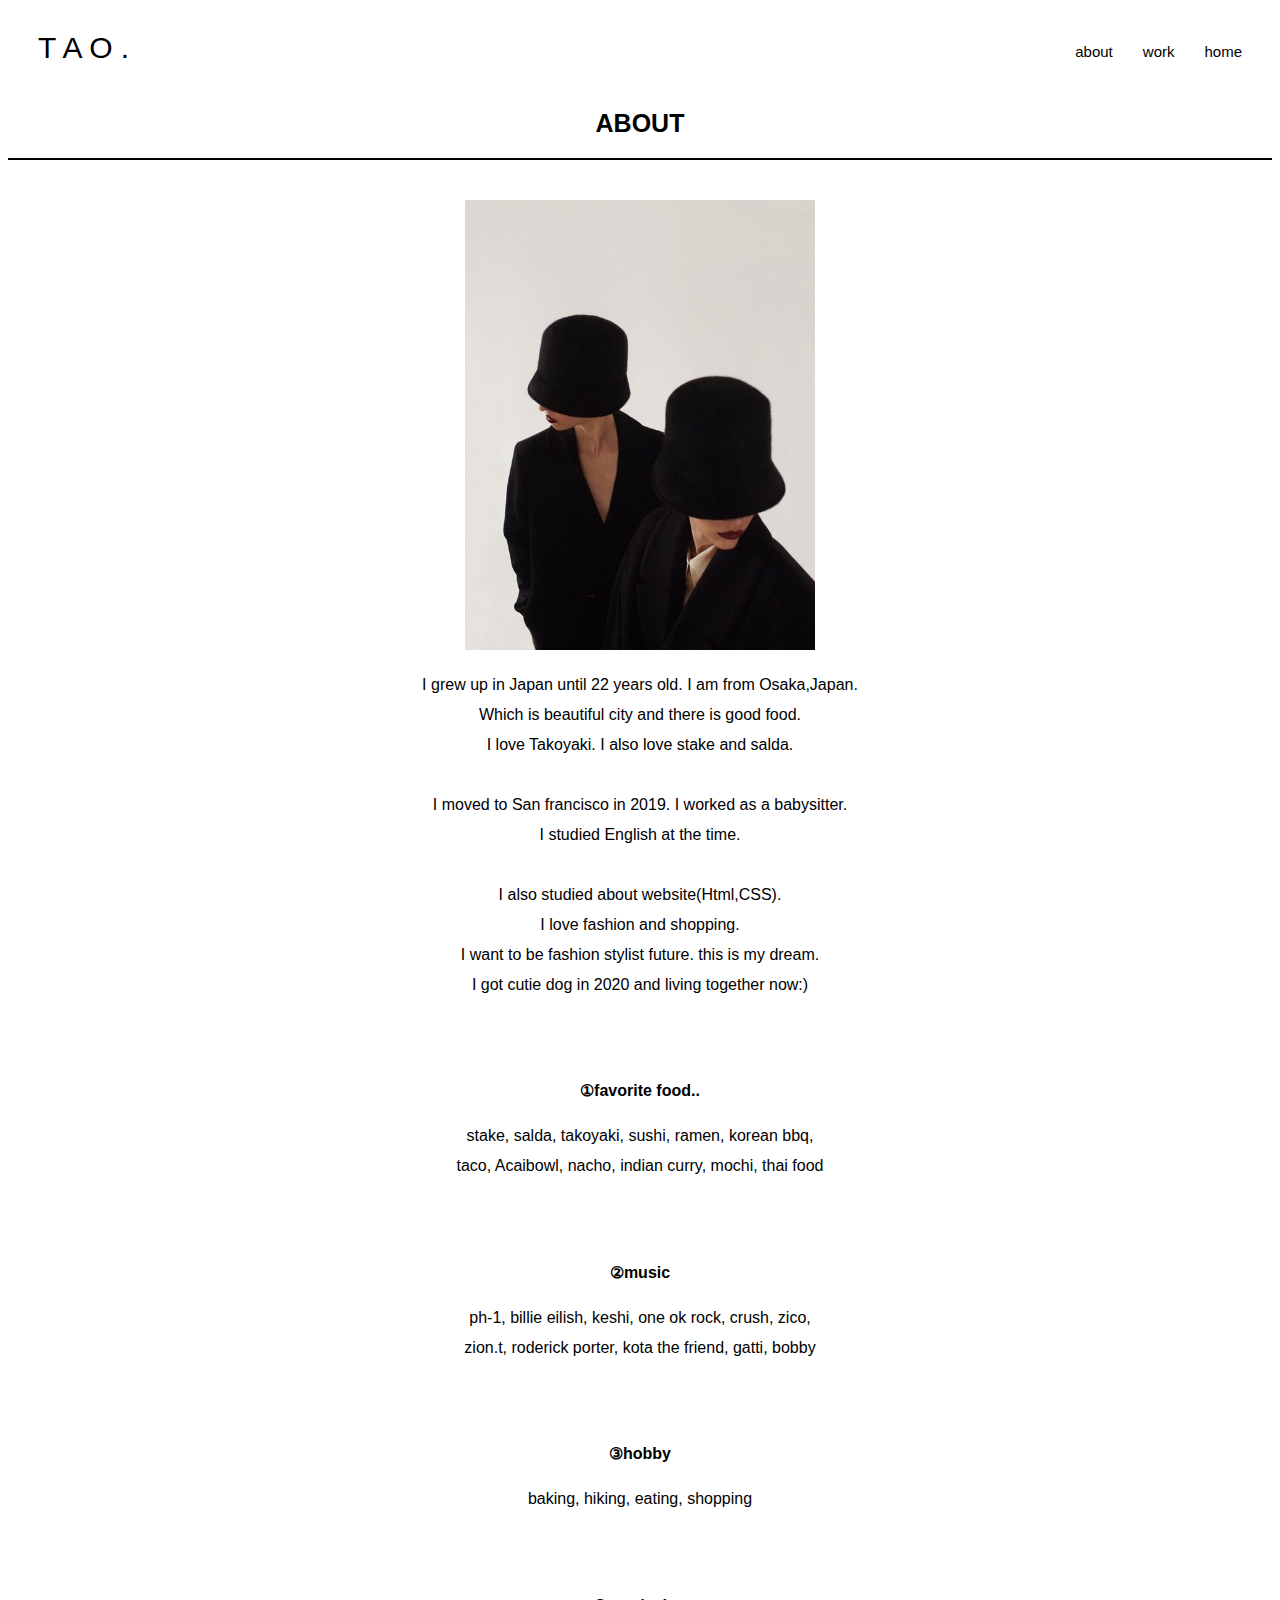
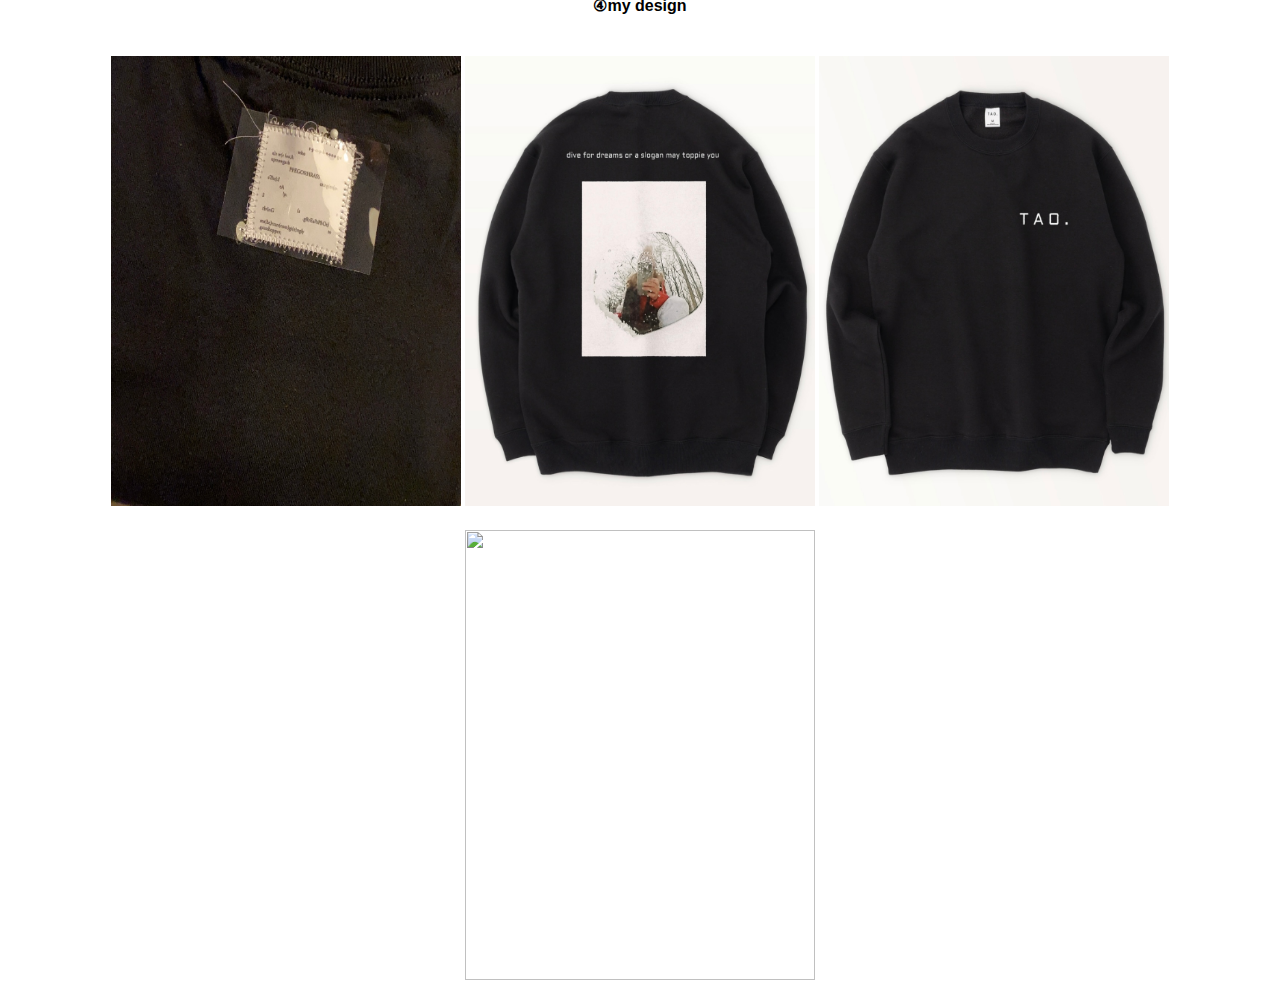
==== about.html @ c8151de6 "initial commit" ====
<!DOCTYPE html>
<html lang="en">
<head>
  <meta charset="UTF-8">
  <meta http-equiv="X-UA-Compatible" content="IE=edge">
  <meta name="viewport" content="width=device-width, initial-scale=1.0">
  <title>T A O .</title>
  <link rel="stylesheet" href="css/styles.css">
</head>
<body>
  <div class="header">
    <div class="header-logo">T A O .</div>
    <div class="header-list">
      <ul>
        <li><a href="./about.html">about</a></li>
        <li><a href="./story.html">work</a></li>
        <li><a href="./index.html">home</a></li>
      </ul>
    </div>
  </div>

  <div class="about">
    <h2>ABOUT</h2>
    <img src="IMG_0129.JPG">
    <p>I grew up in Japan until 22 years old. I am from Osaka,Japan.<br>
       Which is beautiful city and there is good food.<br>
       I love Takoyaki. I also love stake and salda.<br>
       <br>
       I moved to San francisco in 2019. I worked as a babysitter.<br>
       I studied English at the time.<br>
       <br>
       I also studied about website(Html,CSS).<br>
       I love fashion and shopping.<br>
       I want to be fashion stylist future. this is my dream.<br>
       I got cutie dog in 2020 and living together now:)</p>
    <h4>①favorite food..</h4>
    <p>stake, salda, takoyaki, sushi, ramen, korean bbq,<br>
      taco, Acaibowl, nacho, indian curry, mochi, thai food </p>
    <h4>②music</h4>
    <p>ph-1, billie eilish, keshi, one ok rock, crush, zico,<br>
      zion.t, roderick porter, kota the friend, gatti, bobby</p>
    <h4>③hobby</h4>
    <p>baking, hiking, eating, shopping</p>
    <h4>④my design</h4>
    <img src="design.jpg">
    <img src="design2.jpg">
    <img src="design3.jpg">
    <img src="design4.png">
  </div>
  
</body>
</html>
---- css/styles.css ----
body {
  /* background: rgb(143, 134, 118); */
  /* font-family: monospace; */
  font-family: Gill Sans, sans-serif;
  /* border: 5px solid white; */
  /* height: 800px; */
  width: auto;
}


.header {
  /* background: white; */
  height: 80px;
  padding: 0 30px;
  /* border: 5px solid white; */
  /* border-bottom: 2px solid black; */
}

.header-logo {
  color: black;
  float: left;
  line-height: 80px;
  font-size: 30px;
}

.header-list ul {
  float: right;
  line-height: 55px;
}

.header-list li{
  float: left;
  list-style: none;
  /* line-height: 60px; */
  padding-left: 30px;
}

.header-list a {
  cursor: pointer;
  color: black;
  text-decoration: none;
  font-size: 15px;
}

.header-list a:hover {
  text-decoration: line-through;
}

.top-wrapper {
  text-align: center;
}

.top-wrapper h1 {
  text-align: center;
}

.top-wrapper img {
  width: 450px;
  height: 350px;
  margin-left: auto;
  margin-right: auto;
  /* padding-top: 40px; */
}

.top-wrapper p {
  /* float: right; */
  font-size: 25px;
  line-height: 40px;
  letter-spacing: 4px;
  padding-bottom: 50px;
}

.about-wrapper {
  text-align: center;
}
.about-wrapper h2 {
  font-size: 25px;
  /* border-bottom: 2px solid black; */
  /* display: inline-block; */
  margin-bottom: 20px;
  padding-bottom: 20px;
  font-family: Gill Sans, sans-serif;
  font-weight: normal;

}

.about-wrapper p {
  font-size: 15px;
  font-family: Gill Sans, sans-serif;
  line-height: 30px;
}

.about-wrapper img {
  width: 300px;
  height: 400px;
  right: auto;
  left: auto;
  padding-bottom: 50px;
}

.about-wrapper a {
  cursor: pointer;
  color: black;
  text-decoration: none;
  font-size: 15px;
  font-family: Gill Sans, sans-serif;
  background-color: rgba(138, 138, 138, 0.555);
  padding: 10px 30px 10px 30px;
  color: white;
  border-radius: 30px;
}

.about-wrapper a:hover {
  text-decoration: line-through;
  opacity: 0.8;
}


.story-wrapper {
  text-align: center;
  padding-bottom: 100px;
}

.story-wrapper img {
  padding-bottom: 50px;
}

.story-wrapper h2 {
  font-size: 25px;
  /* border-bottom: 2px solid black; */
  /* display: inline-block; */
  margin-bottom: 20px;
  padding-bottom: 20px;
  font-family: Gill Sans, sans-serif;
  font-weight: normal;
  padding-top: 60px;
}

.story-wrapper p {
  font-size: 15px;
  font-family: Gill Sans, sans-serif;
  line-height: 30px;
}

.story a {
  cursor: pointer;
  color: black;
  text-decoration: none;
  font-size: 15px;
  background-color: rgba(138, 138, 138, 0.555);
  padding: 10px 30px 10px 30px;
  color: white;
  border-radius: 30px;
  /* padding-bottom: 100px; */
}

.story a:hover {
  text-decoration: line-through;
  opacity: 0.8;
}

.footer-wrapper {
  background: rgb(255, 255, 255);
  height: 100px;
  width: auto;
  color: rgb(73, 73, 73);
  border-top: 2px solid black;
}

.footer p {
  text-align: center;
  font-size: 10px;
  padding-top: 20px;
}

.about {
  text-align: center;
}

.about h2 {
  font-size: 25px;
  border-bottom: 2px solid black;
  /* display: inline-block; */
  margin-bottom: 20px;
  padding-bottom: 20px;
  font-family: Gill Sans, sans-serif;

}

.about img {
  width: 350px;
  height: 450px;
  padding-top: 20px;
}

.about p {
  line-height: 30px;
}

.about h4 {
  padding-top: 60px;
}

.work {
  text-align: center;
}


.work h2 {
  font-size: 25px;
  border-bottom: 2px solid black;
  /* display: inline-block; */
  margin-bottom: 20px;
  padding-bottom: 20px;
  font-family: Gill Sans, sans-serif;
}

.pro1 {
  width: 400px;
  height: auto;
  padding-top: 50px;
  padding-bottom: 30px;
}

.pro2 {
  width: 280px;
  height: 450px;
  padding-top: 50px;
  padding-bottom: 30px;
}

.work a {
  color: black;
  cursor: pointer;
  text-decoration: none;
  font-size: 15px;
  padding-bottom: 50px;
}

.work a:hover {
  text-decoration: line-through;
}

.pro1-wrapper {
  text-align: center;
}
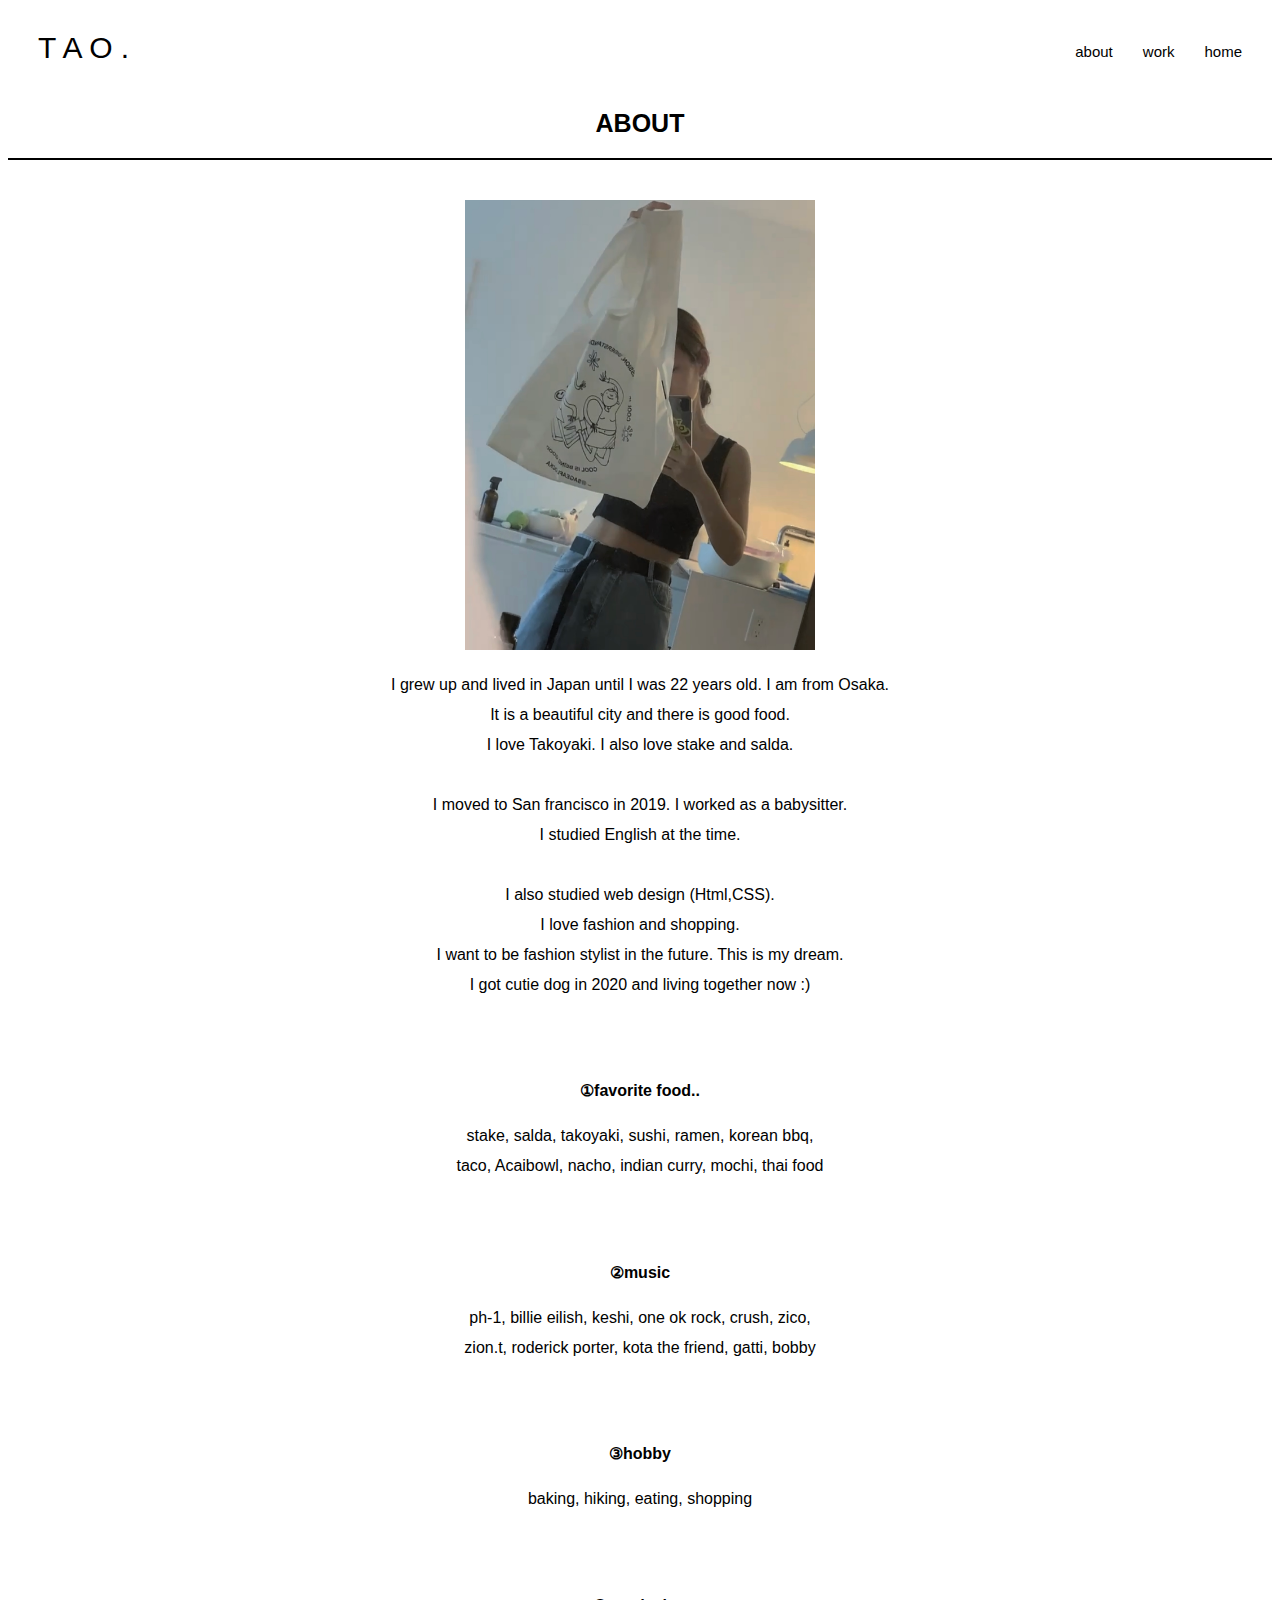
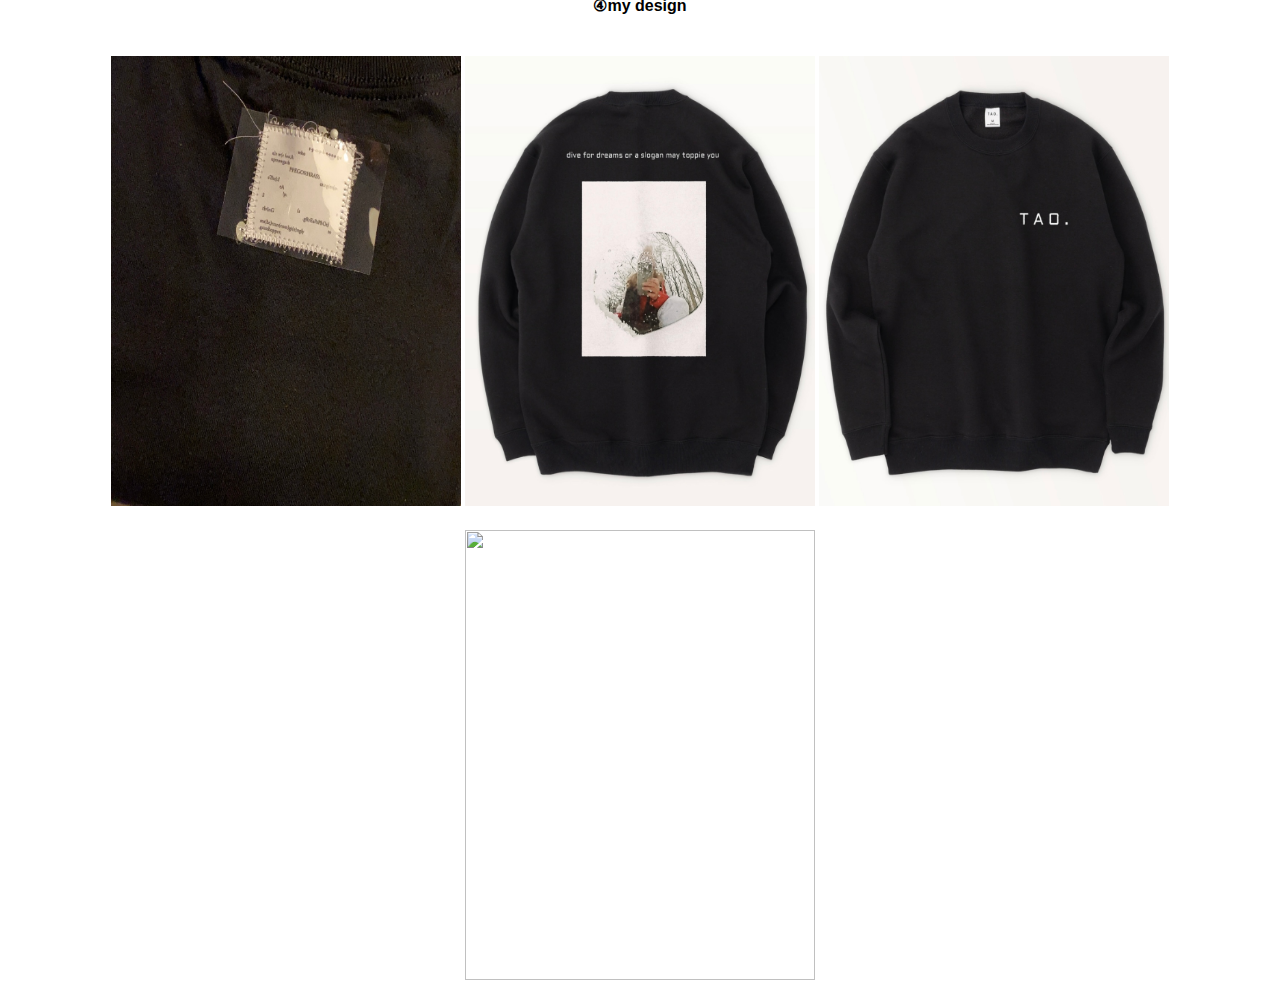
==== commit 13e0e877: "add lookbook" ====
--- a/about.html
+++ b/about.html
@@ -21,18 +21,19 @@
 
   <div class="about">
     <h2>ABOUT</h2>
-    <img src="IMG_0129.JPG">
-    <p>I grew up in Japan until 22 years old. I am from Osaka,Japan.<br>
-       Which is beautiful city and there is good food.<br>
+    <img src="about1.jpg">
+    <p>I grew up and lived in Japan until I was 22 years old. I am from Osaka.<br>
+       It is a beautiful city and there is good food.<br>
        I love Takoyaki. I also love stake and salda.<br>
        <br>
        I moved to San francisco in 2019. I worked as a babysitter.<br>
        I studied English at the time.<br>
        <br>
-       I also studied about website(Html,CSS).<br>
+       I also studied web design (Html,CSS).<br>
        I love fashion and shopping.<br>
-       I want to be fashion stylist future. this is my dream.<br>
-       I got cutie dog in 2020 and living together now:)</p>
+       I want to be fashion stylist in the future. This is my dream.<br>
+       I got cutie dog in 2020 and living together now :)</p>
+
     <h4>①favorite food..</h4>
     <p>stake, salda, takoyaki, sushi, ramen, korean bbq,<br>
       taco, Acaibowl, nacho, indian curry, mochi, thai food </p>
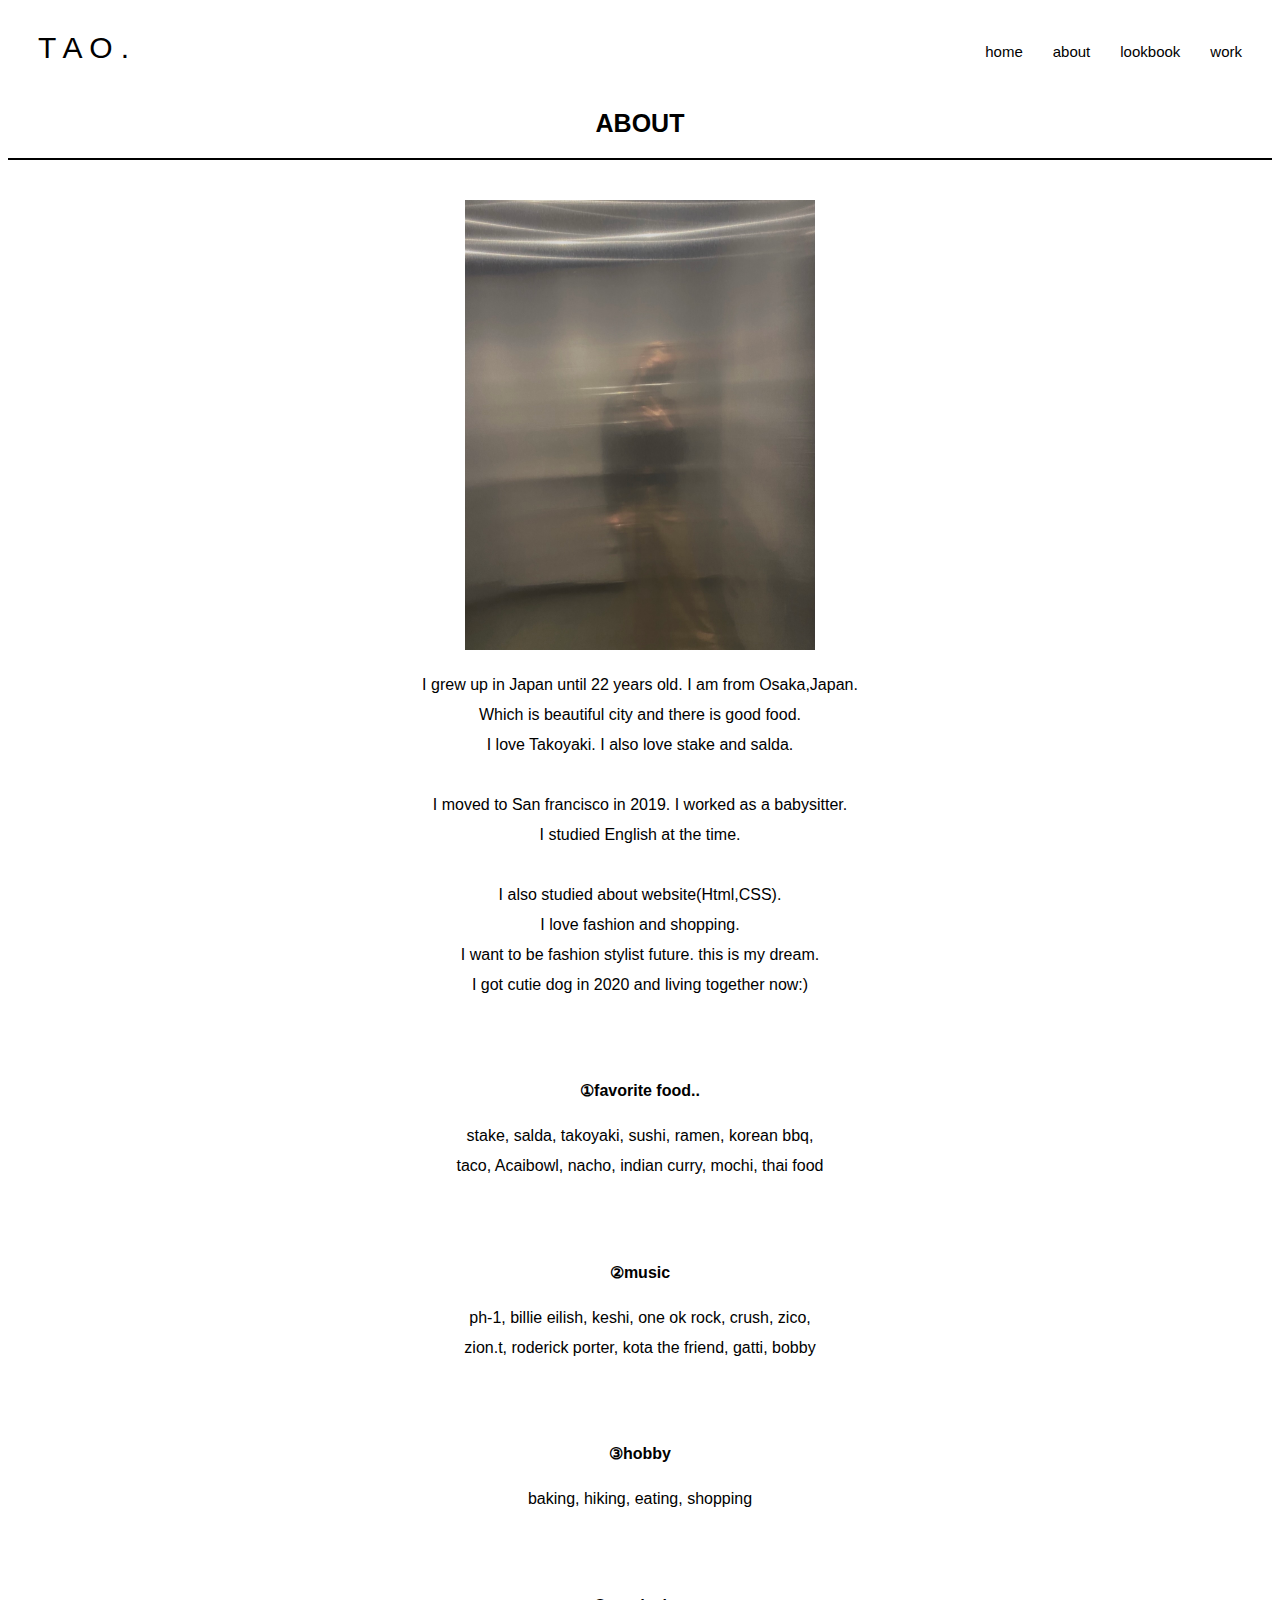
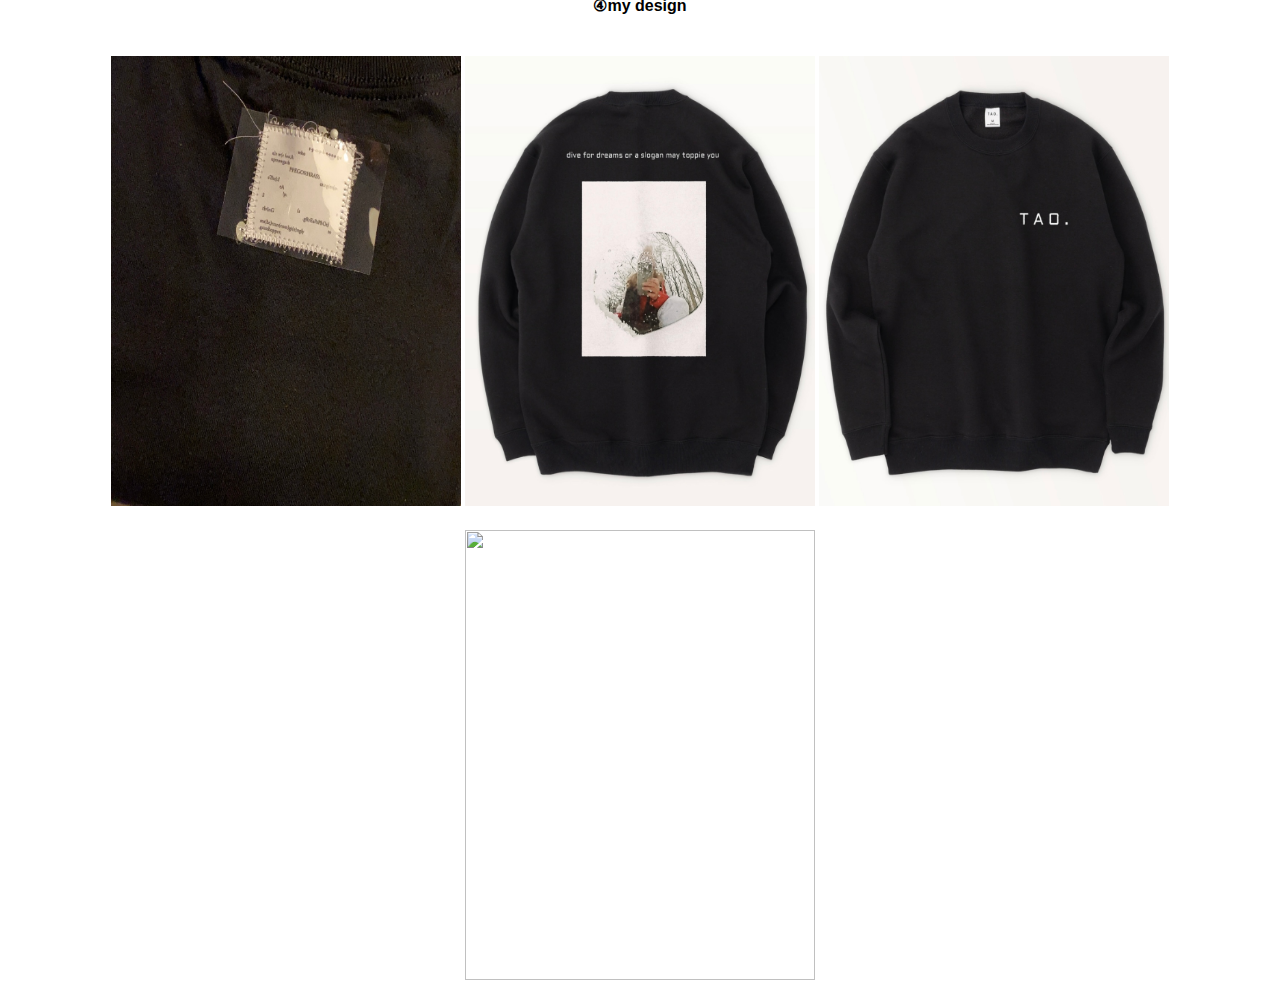
==== commit 9f6655d3: "update files" ====
--- a/about.html
+++ b/about.html
@@ -12,28 +12,28 @@
     <div class="header-logo">T A O .</div>
     <div class="header-list">
       <ul>
+        <li><a href="./index.html">home</a></li>
         <li><a href="./about.html">about</a></li>
+        <li><a href="./fashion.html">lookbook</a></li>
         <li><a href="./story.html">work</a></li>
-        <li><a href="./index.html">home</a></li>
       </ul>
     </div>
   </div>
 
   <div class="about">
     <h2>ABOUT</h2>
-    <img src="about1.jpg">
-    <p>I grew up and lived in Japan until I was 22 years old. I am from Osaka.<br>
-       It is a beautiful city and there is good food.<br>
+    <img src="about.jpg">
+    <p>I grew up in Japan until 22 years old. I am from Osaka,Japan.<br>
+       Which is beautiful city and there is good food.<br>
        I love Takoyaki. I also love stake and salda.<br>
        <br>
        I moved to San francisco in 2019. I worked as a babysitter.<br>
        I studied English at the time.<br>
        <br>
-       I also studied web design (Html,CSS).<br>
+       I also studied about website(Html,CSS).<br>
        I love fashion and shopping.<br>
-       I want to be fashion stylist in the future. This is my dream.<br>
-       I got cutie dog in 2020 and living together now :)</p>
-
+       I want to be fashion stylist future. this is my dream.<br>
+       I got cutie dog in 2020 and living together now:)</p>
     <h4>①favorite food..</h4>
     <p>stake, salda, takoyaki, sushi, ramen, korean bbq,<br>
       taco, Acaibowl, nacho, indian curry, mochi, thai food </p>
--- a/css/styles.css
+++ b/css/styles.css
@@ -244,3 +244,42 @@
 .pro1-wrapper {
   text-align: center;
 }
+
+.fashion {
+  text-align: center;
+}
+
+.fashion h2 {
+  font-size: 25px;
+  border-bottom: 2px solid black;
+  margin-bottom: 20px;
+  padding-bottom: 20px;
+  font-family: Gill Sans, sans-serif;
+}
+
+.fashion a {
+  color: black;
+  cursor: pointer;
+  text-decoration: none;
+  font-size: 25px;
+  display: block;
+  border: 1px solid black;
+  padding: 30px;
+  margin: 30px;
+}
+
+.fashion a:hover {
+  text-decoration: line-through;
+}
+
+.style {
+  text-align: center;
+}
+
+.style h2 {
+  font-size: 25px;
+  border-bottom: 2px solid black;
+  margin-bottom: 20px;
+  padding-bottom: 20px;
+  font-family: Gill Sans, sans-serif;
+}
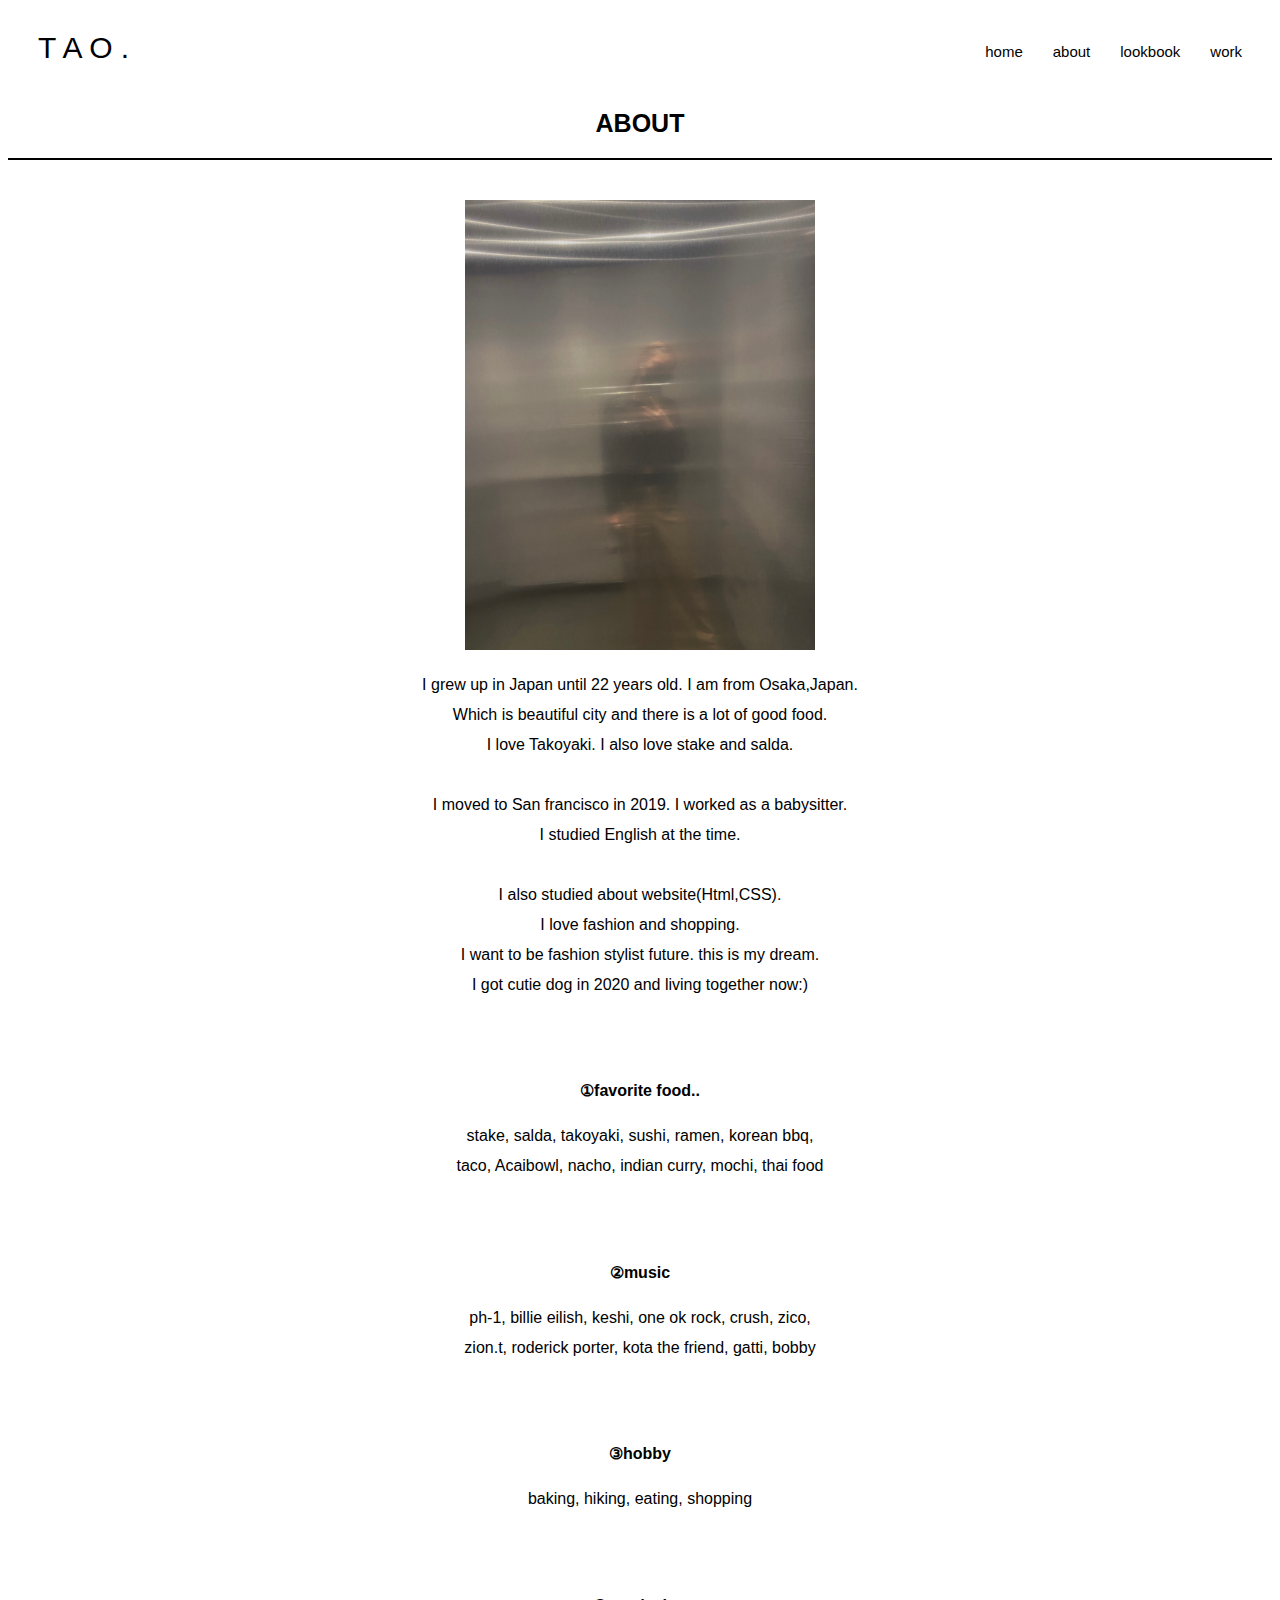
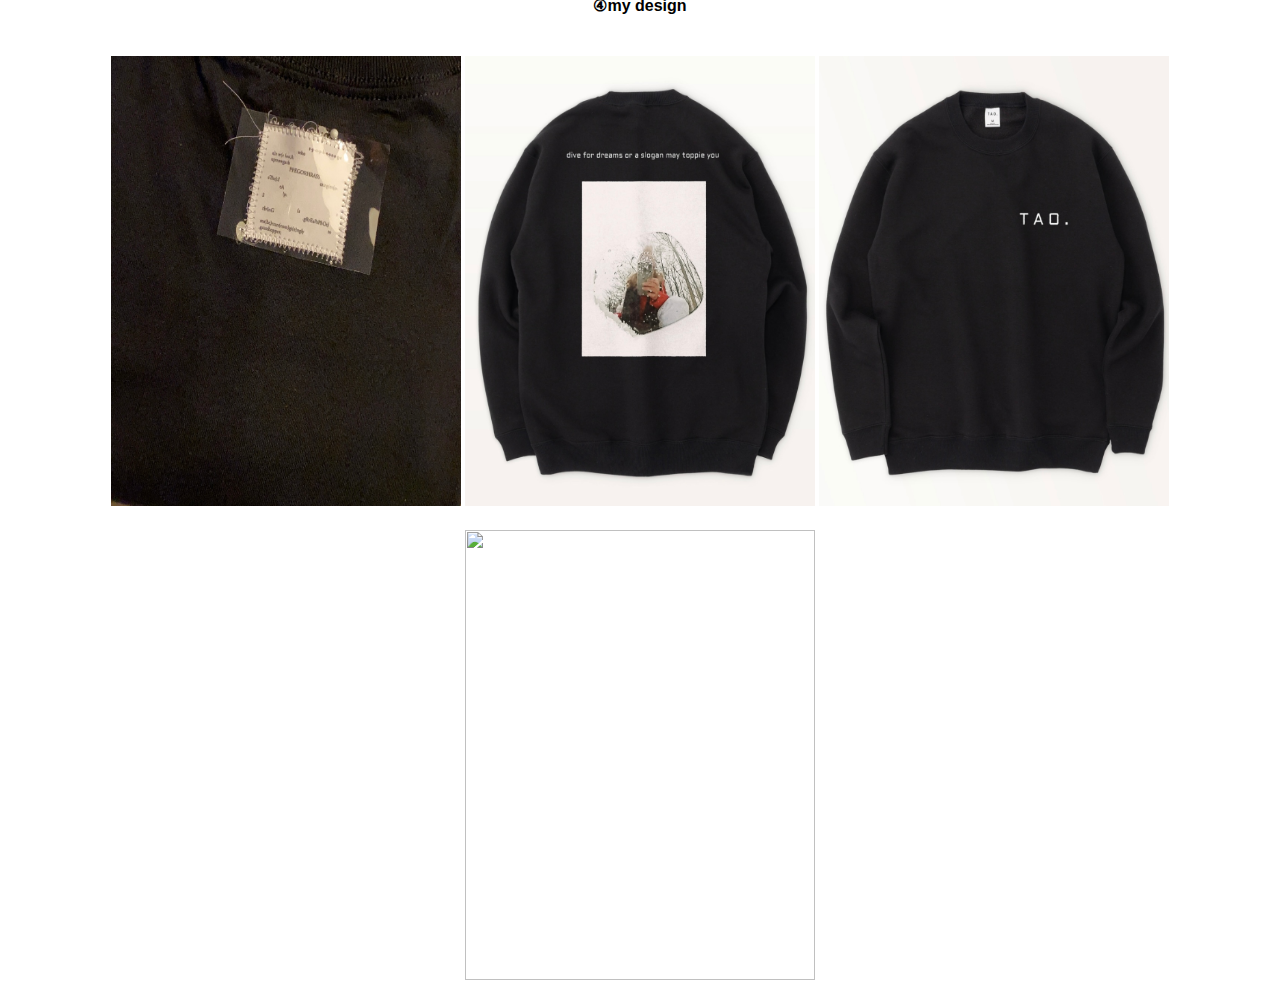
==== commit 098e9ea9: "change photo" ====
--- a/about.html
+++ b/about.html
@@ -24,7 +24,7 @@
     <h2>ABOUT</h2>
     <img src="about.jpg">
     <p>I grew up in Japan until 22 years old. I am from Osaka,Japan.<br>
-       Which is beautiful city and there is good food.<br>
+       Which is beautiful city and there is a lot of good food.<br>
        I love Takoyaki. I also love stake and salda.<br>
        <br>
        I moved to San francisco in 2019. I worked as a babysitter.<br>
--- a/css/styles.css
+++ b/css/styles.css
@@ -175,6 +175,7 @@
 
 .about {
   text-align: center;
+
 }
 
 .about h2 {
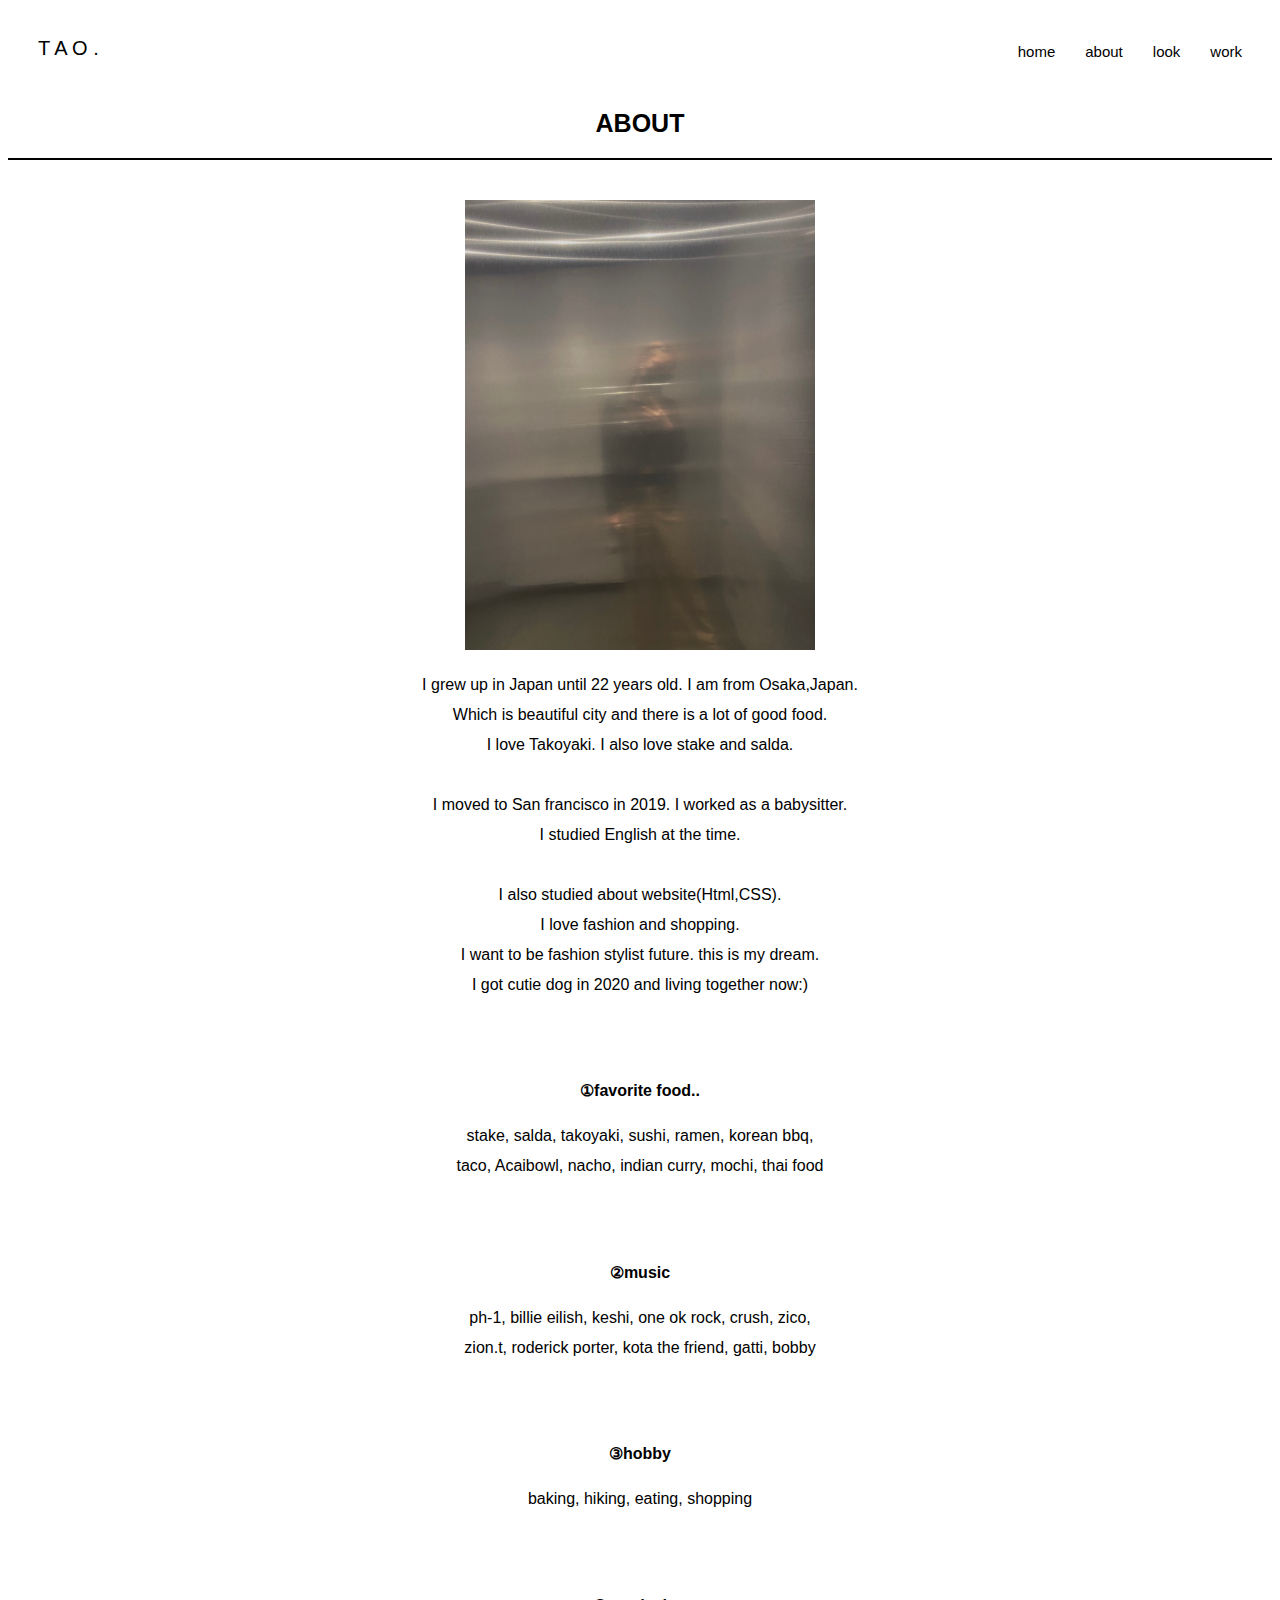
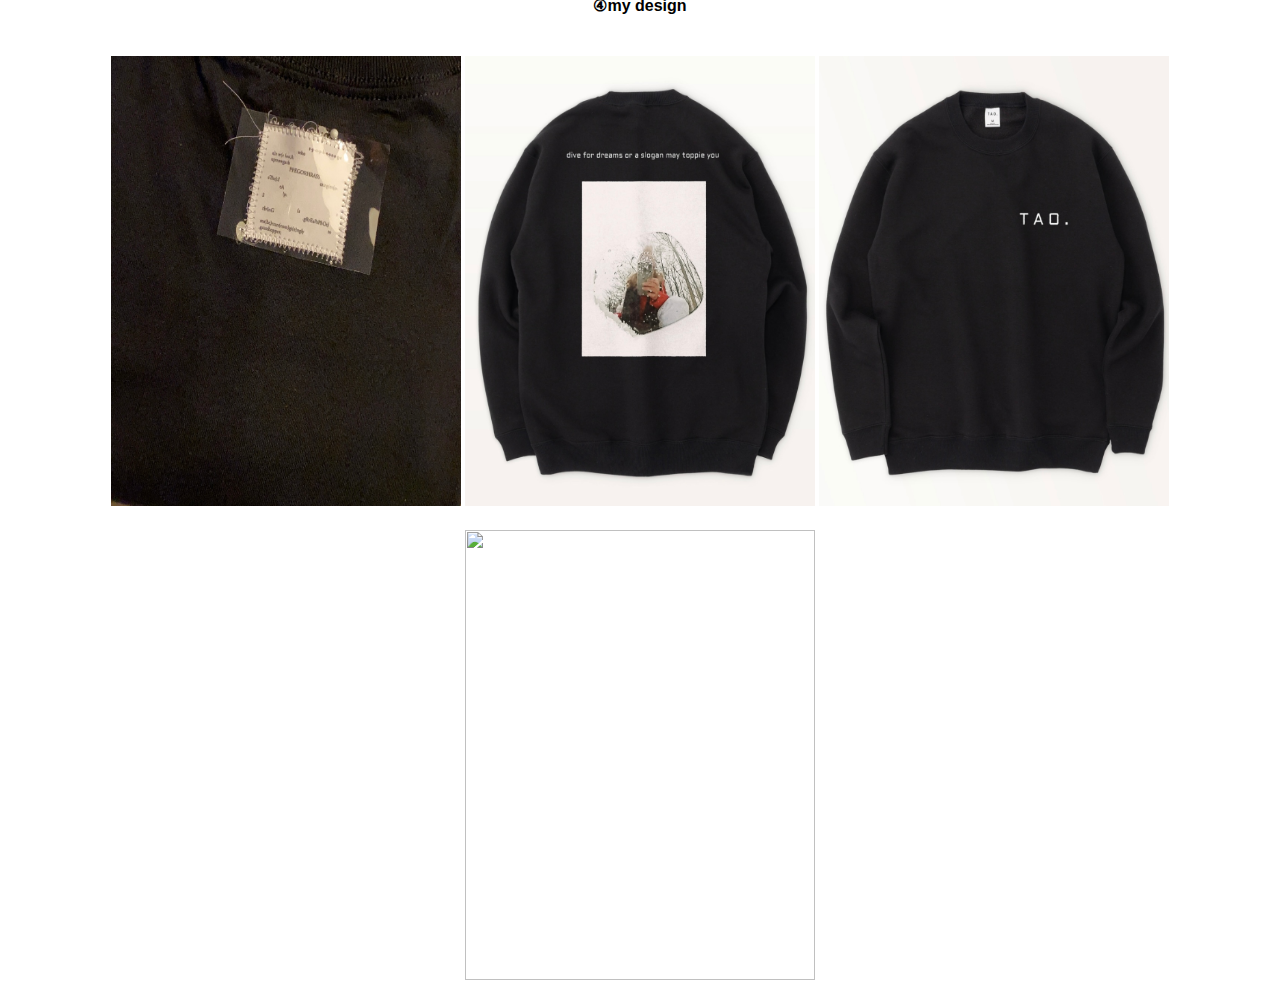
==== commit ed59af71: "change words" ====
--- a/about.html
+++ b/about.html
@@ -14,7 +14,7 @@
       <ul>
         <li><a href="./index.html">home</a></li>
         <li><a href="./about.html">about</a></li>
-        <li><a href="./fashion.html">lookbook</a></li>
+        <li><a href="./fashion.html">look</a></li>
         <li><a href="./story.html">work</a></li>
       </ul>
     </div>
--- a/css/styles.css
+++ b/css/styles.css
@@ -20,7 +20,7 @@
   color: black;
   float: left;
   line-height: 80px;
-  font-size: 30px;
+  font-size: 20px;
 }
 
 .header-list ul {
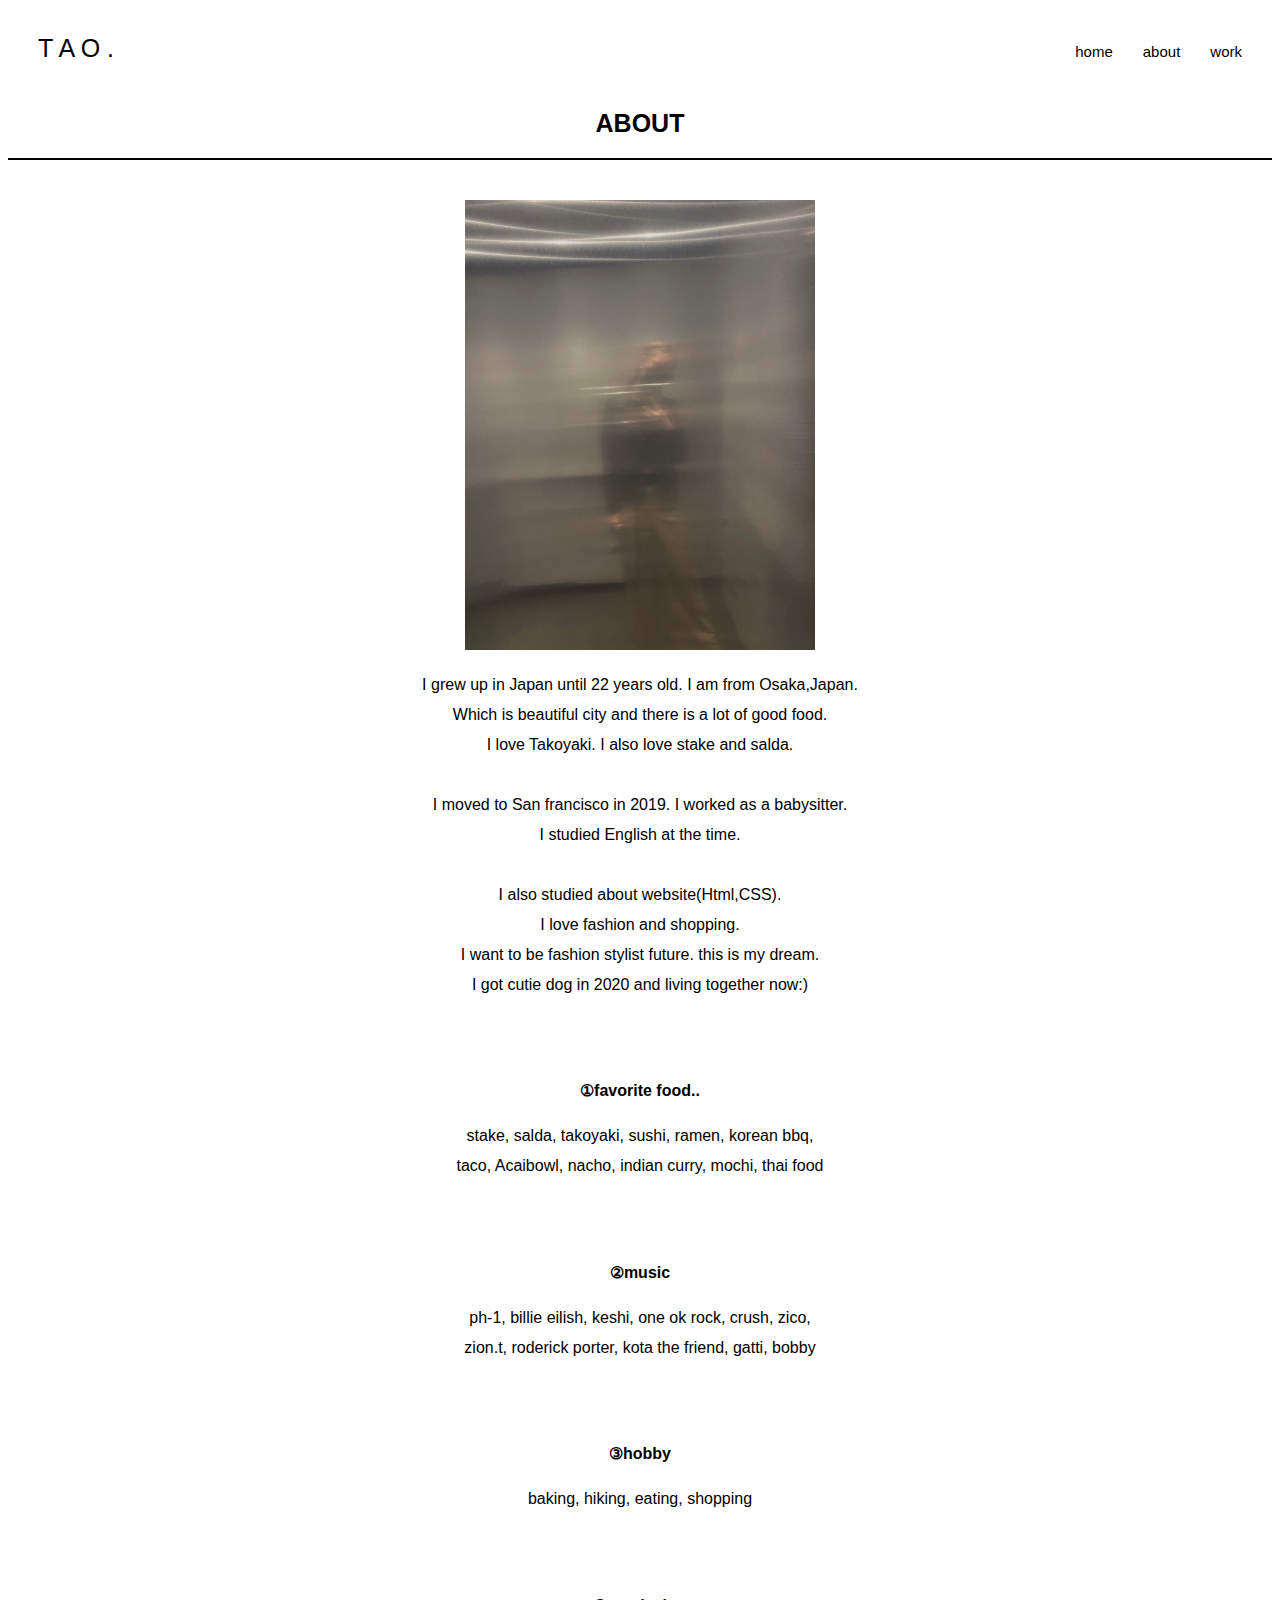
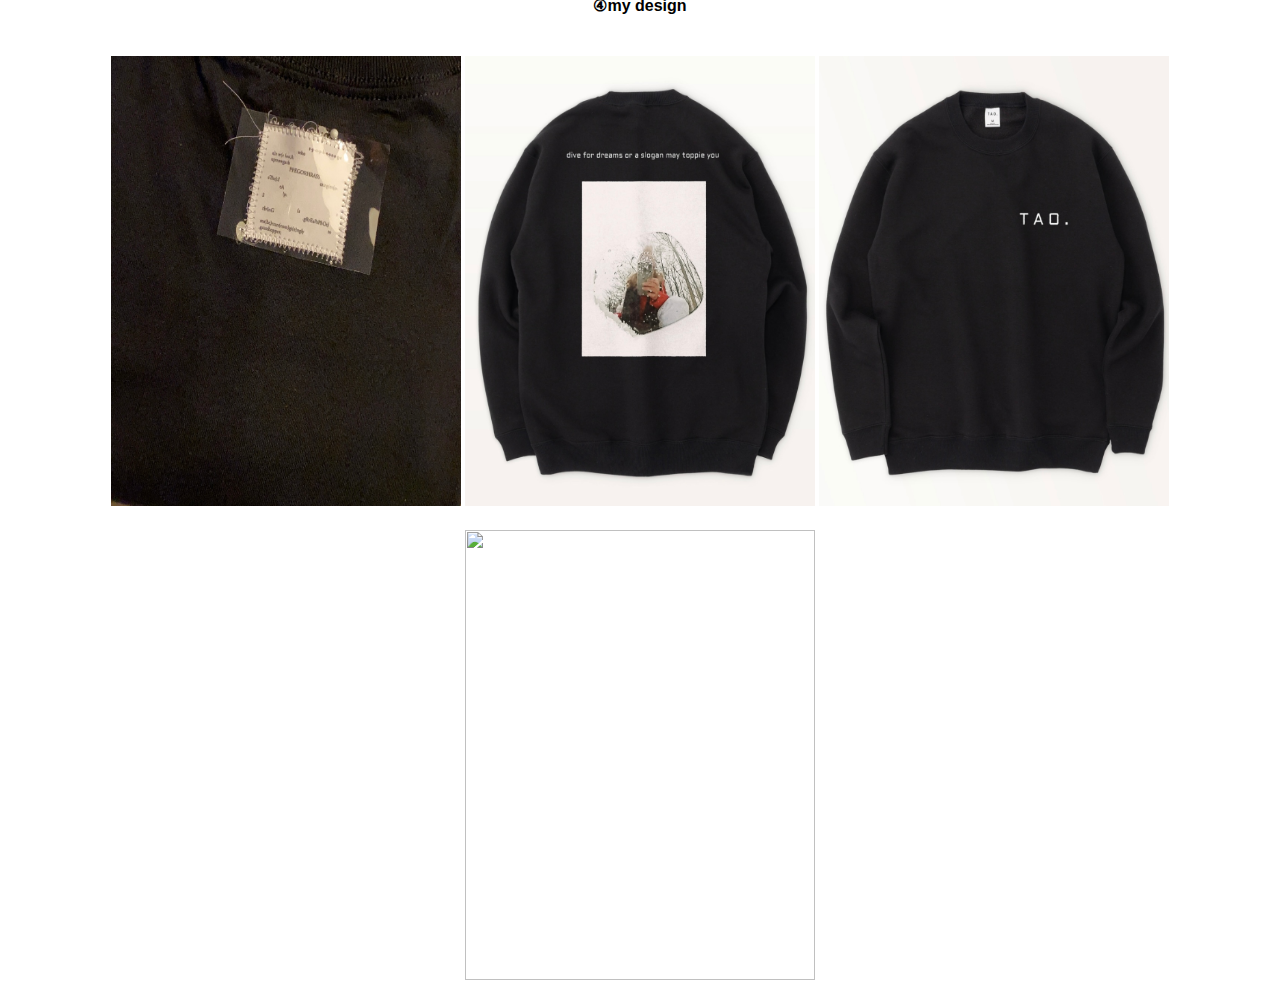
==== commit 744949af: "add picture" ====
--- a/about.html
+++ b/about.html
@@ -14,8 +14,8 @@
       <ul>
         <li><a href="./index.html">home</a></li>
         <li><a href="./about.html">about</a></li>
-        <li><a href="./fashion.html">look</a></li>
-        <li><a href="./story.html">work</a></li>
+        <!-- <li><a href="./fashion.html">look</a></li> -->
+        <li><a href="./work.html">work</a></li>
       </ul>
     </div>
   </div>
--- a/css/styles.css
+++ b/css/styles.css
@@ -20,7 +20,7 @@
   color: black;
   float: left;
   line-height: 80px;
-  font-size: 20px;
+  font-size: 25px;
 }
 
 .header-list ul {
@@ -64,7 +64,7 @@
 
 .top-wrapper p {
   /* float: right; */
-  font-size: 25px;
+  font-size: 20px;
   line-height: 40px;
   letter-spacing: 4px;
   padding-bottom: 50px;
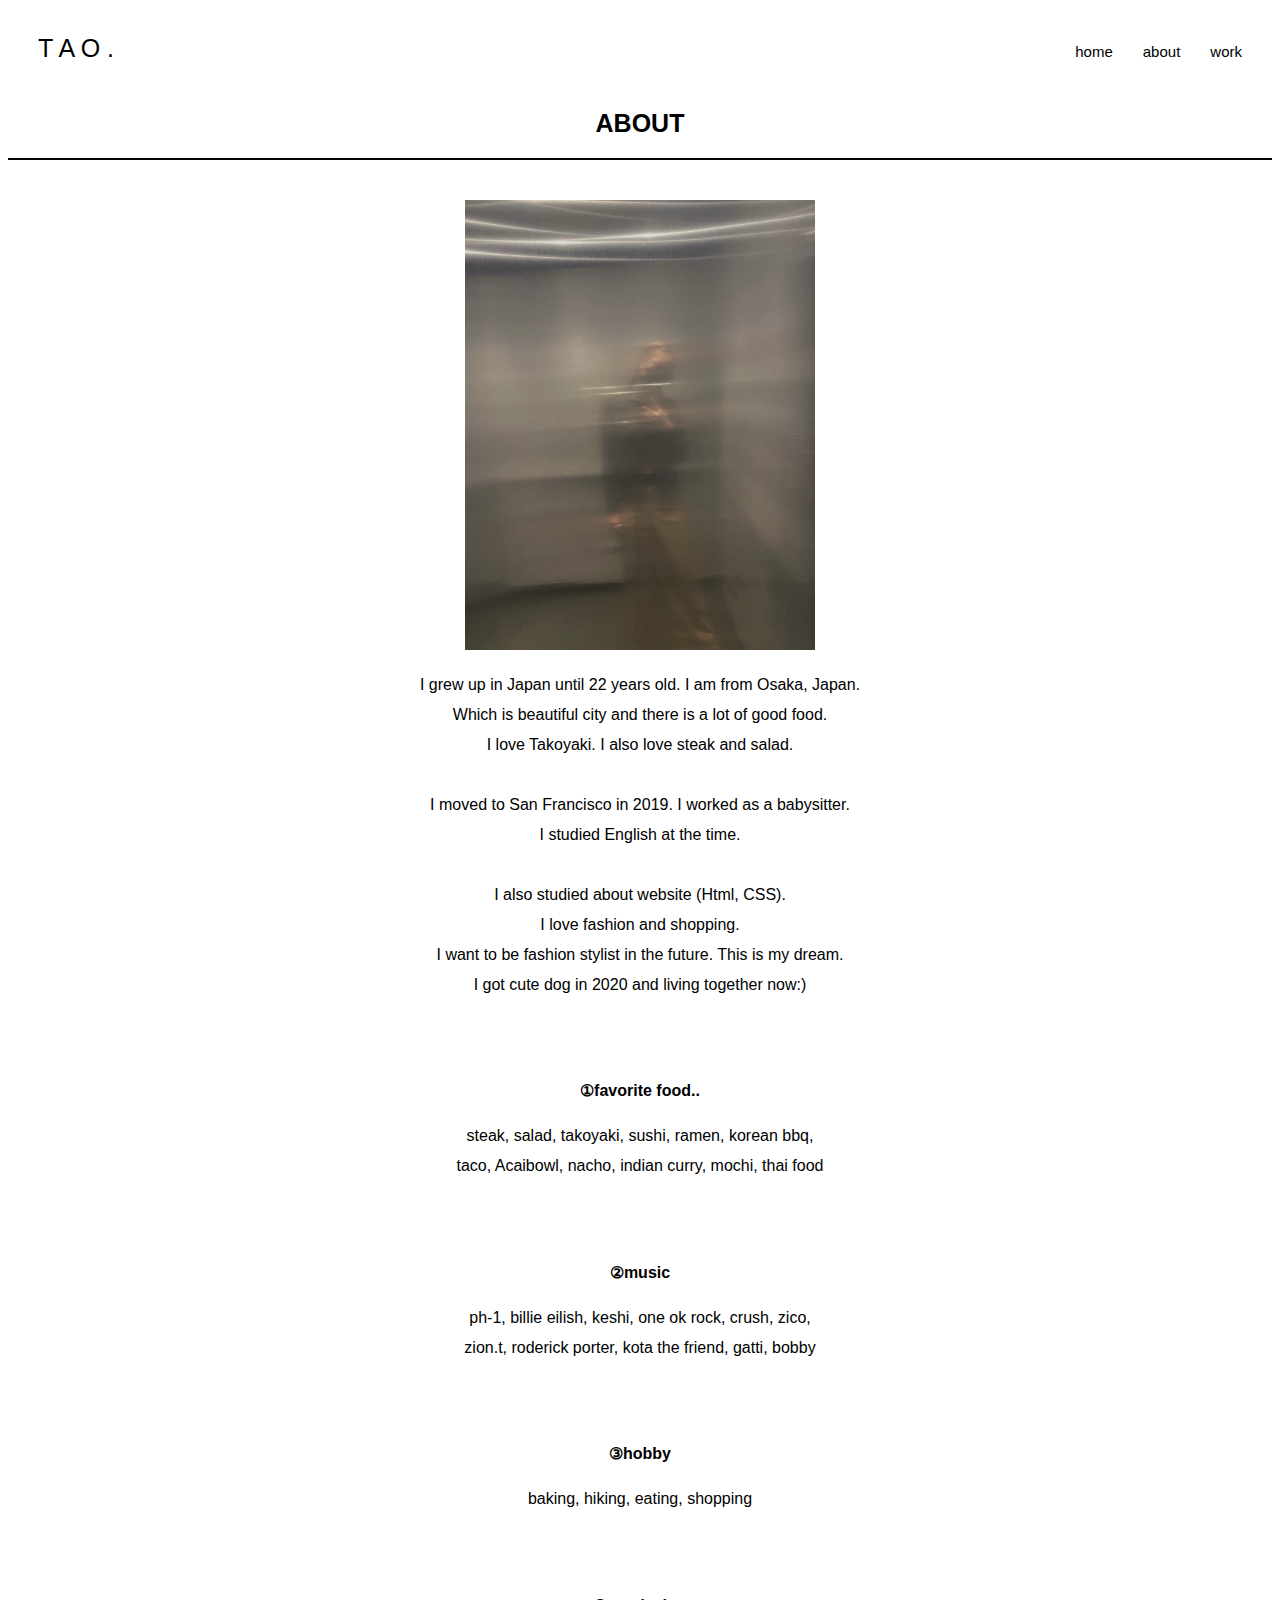
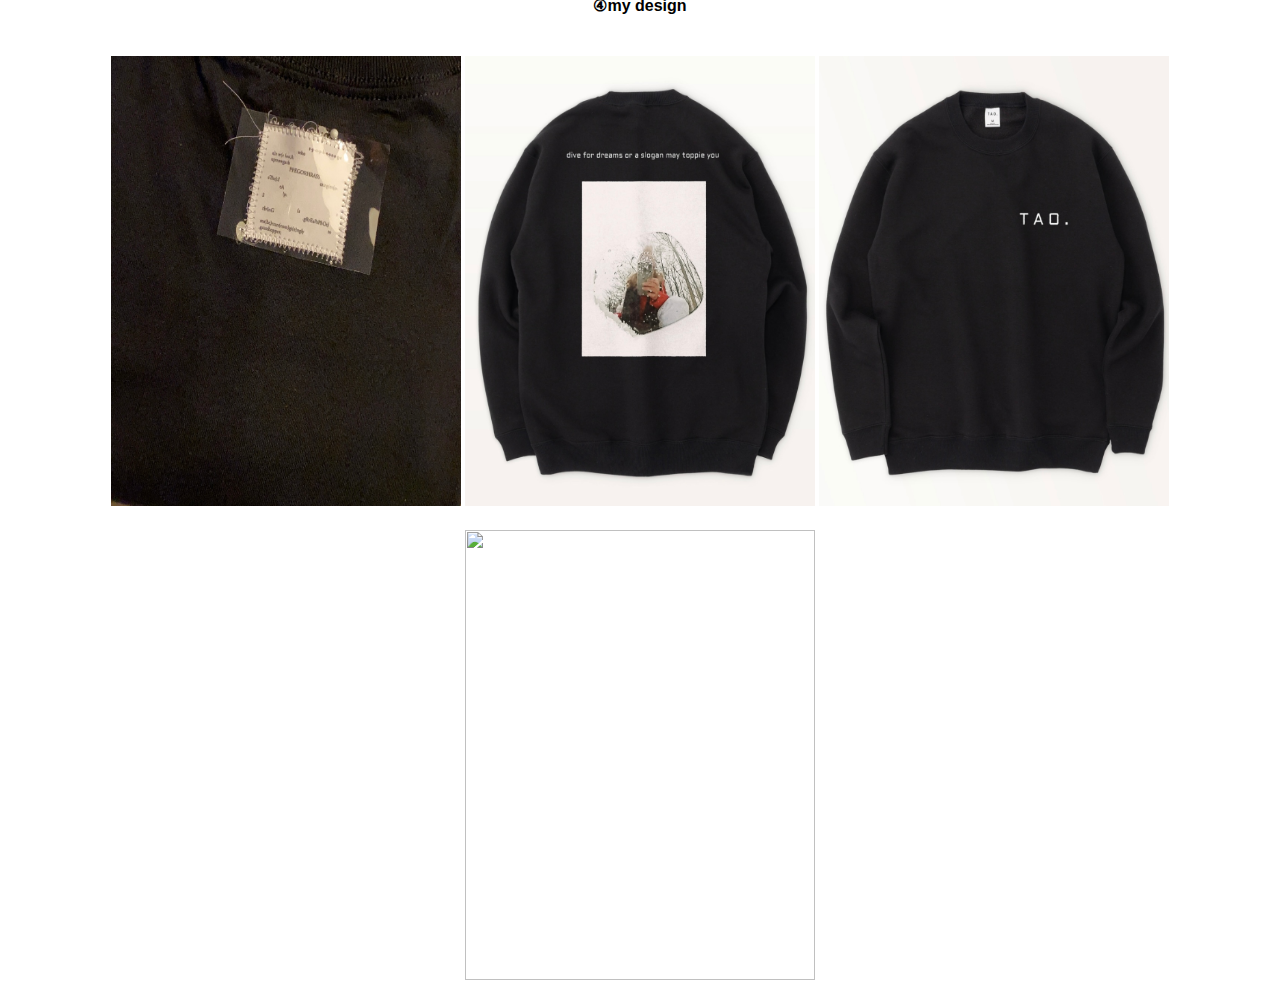
==== commit cdb883a6: "fix spelling" ====
--- a/about.html
+++ b/about.html
@@ -23,19 +23,19 @@
   <div class="about">
     <h2>ABOUT</h2>
     <img src="about.jpg">
-    <p>I grew up in Japan until 22 years old. I am from Osaka,Japan.<br>
+    <p>I grew up in Japan until 22 years old. I am from Osaka, Japan.<br>
        Which is beautiful city and there is a lot of good food.<br>
-       I love Takoyaki. I also love stake and salda.<br>
+       I love Takoyaki. I also love steak and salad.<br>
        <br>
-       I moved to San francisco in 2019. I worked as a babysitter.<br>
+       I moved to San Francisco in 2019. I worked as a babysitter.<br>
        I studied English at the time.<br>
        <br>
-       I also studied about website(Html,CSS).<br>
+       I also studied about website (Html, CSS).<br>
        I love fashion and shopping.<br>
-       I want to be fashion stylist future. this is my dream.<br>
-       I got cutie dog in 2020 and living together now:)</p>
+       I want to be fashion stylist in the future. This is my dream.<br>
+       I got cute dog in 2020 and living together now:)</p>
     <h4>①favorite food..</h4>
-    <p>stake, salda, takoyaki, sushi, ramen, korean bbq,<br>
+    <p>steak, salad, takoyaki, sushi, ramen, korean bbq,<br>
       taco, Acaibowl, nacho, indian curry, mochi, thai food </p>
     <h4>②music</h4>
     <p>ph-1, billie eilish, keshi, one ok rock, crush, zico,<br>
--- a/css/styles.css
+++ b/css/styles.css
@@ -284,3 +284,10 @@
   padding-bottom: 20px;
   font-family: Gill Sans, sans-serif;
 }
+
+.workfashion {
+  height: 350px;
+  width: 250px;
+  padding-top: 50px;
+  padding-bottom: 30px;
+}
